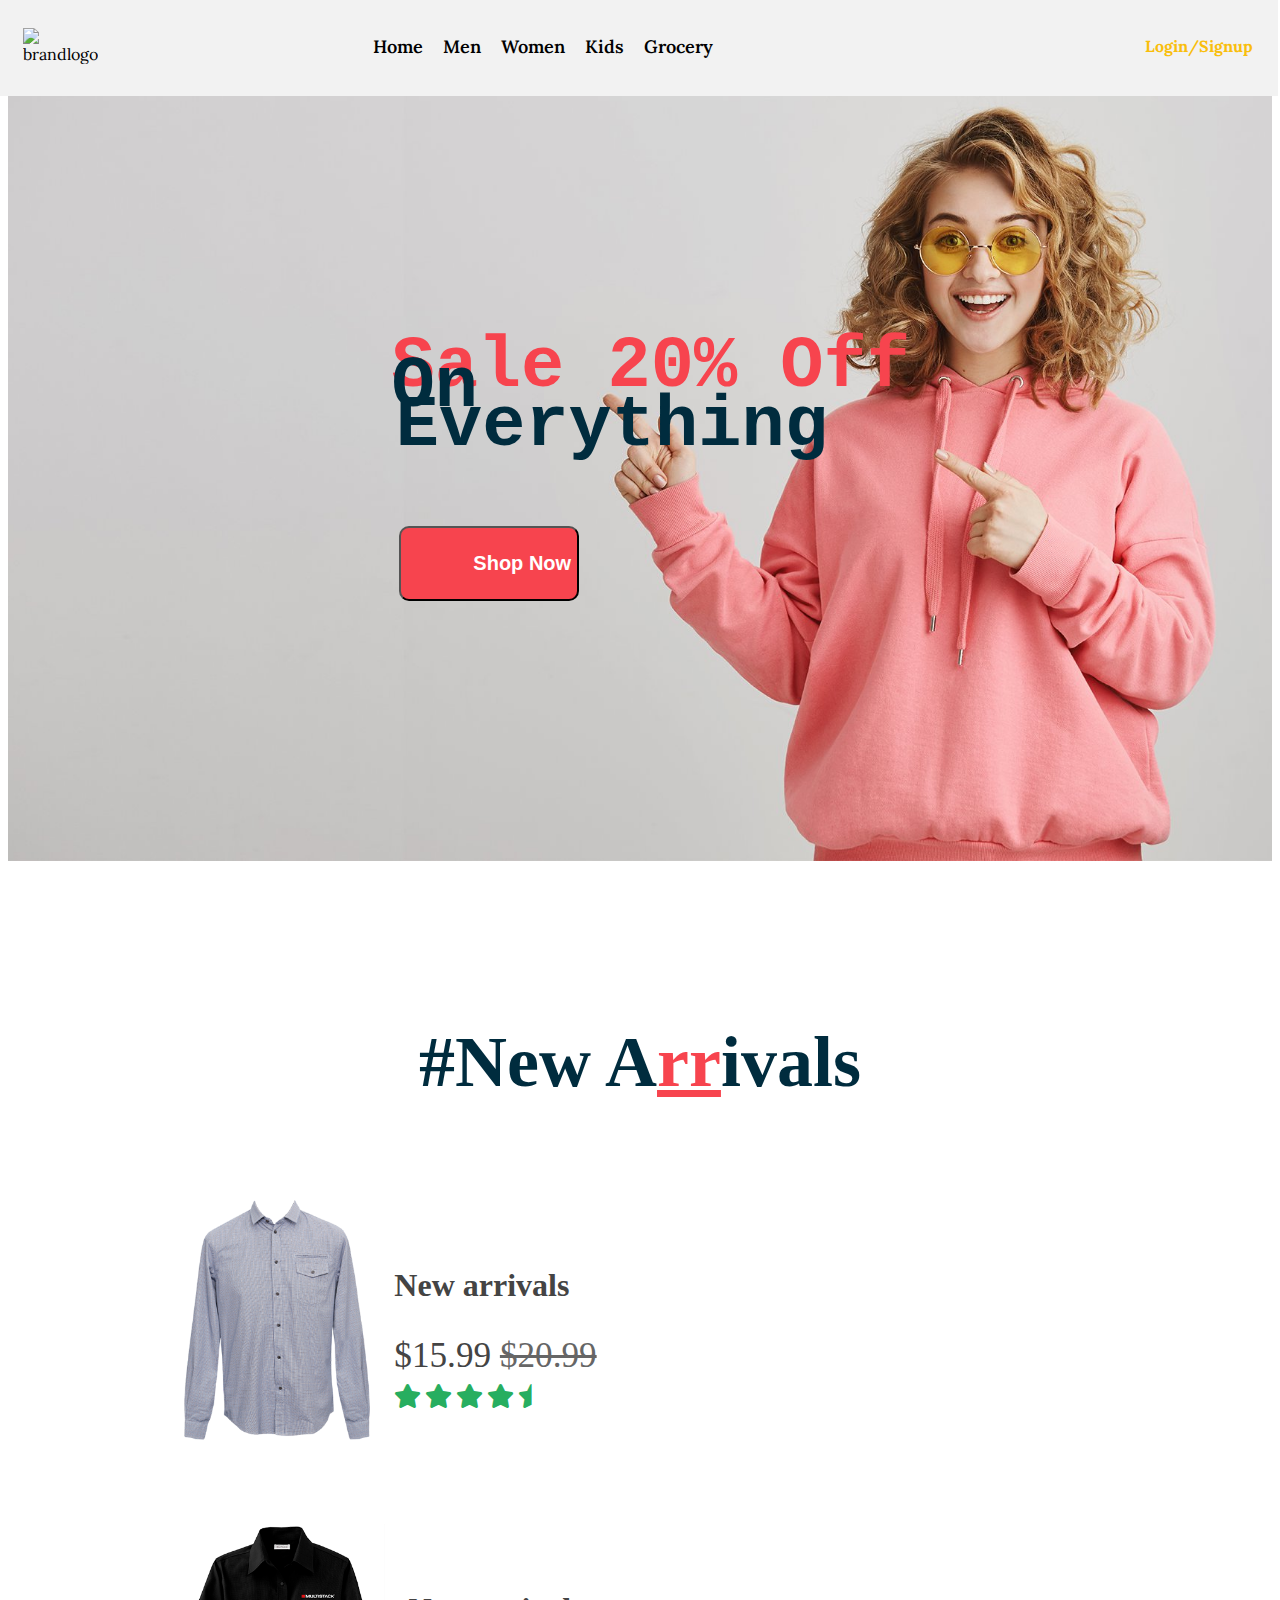
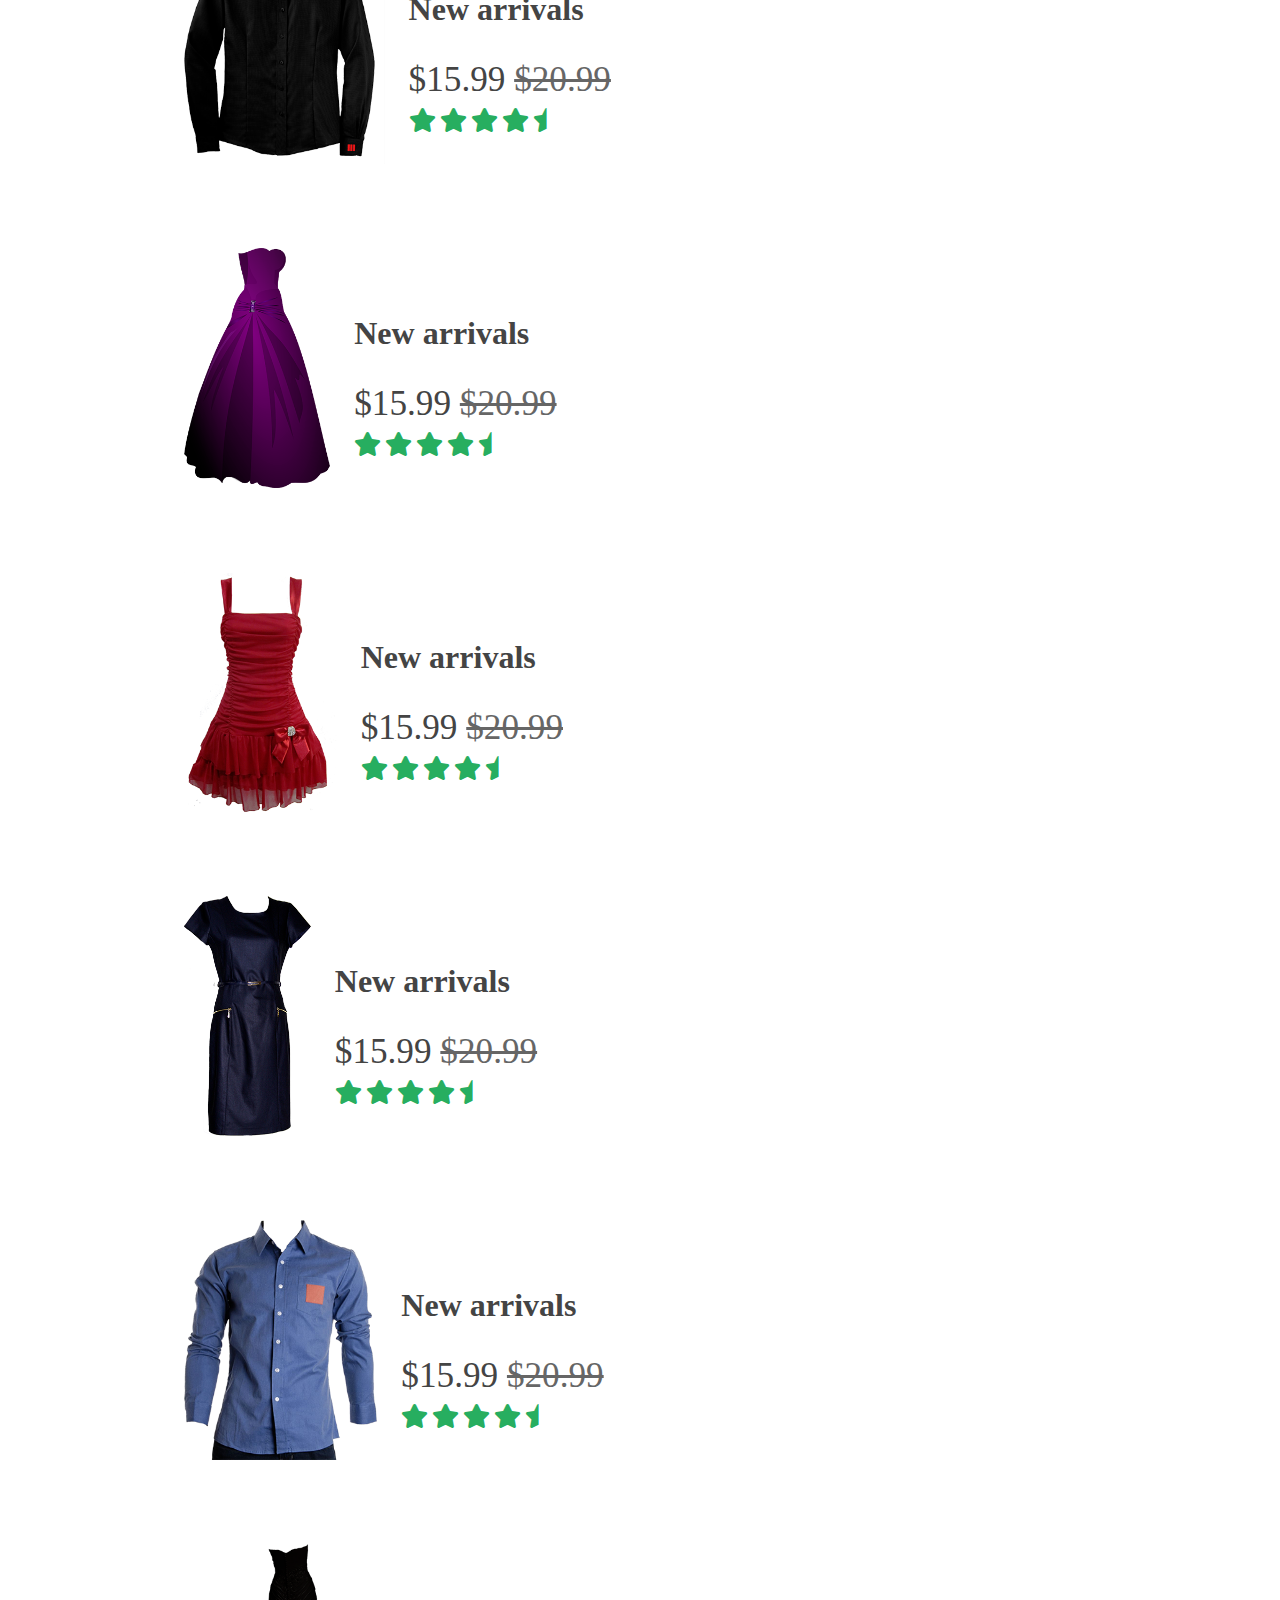
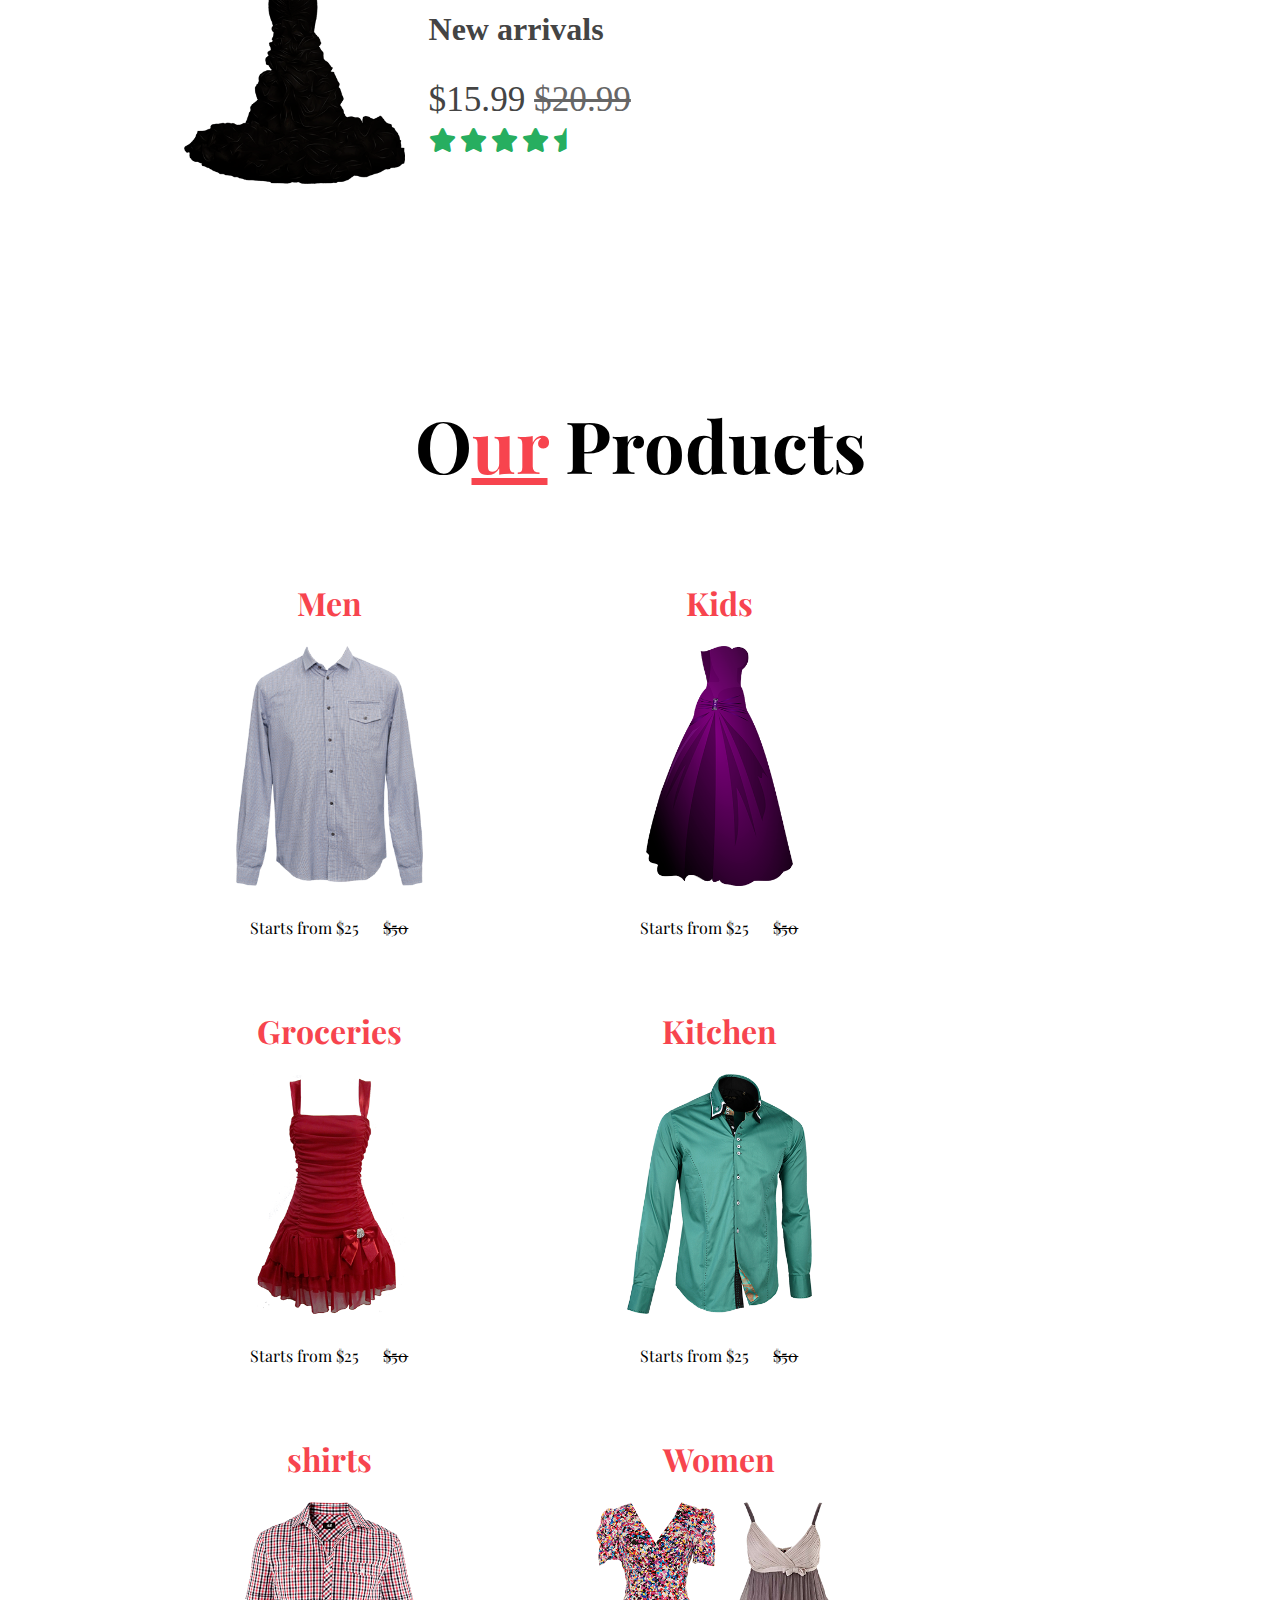
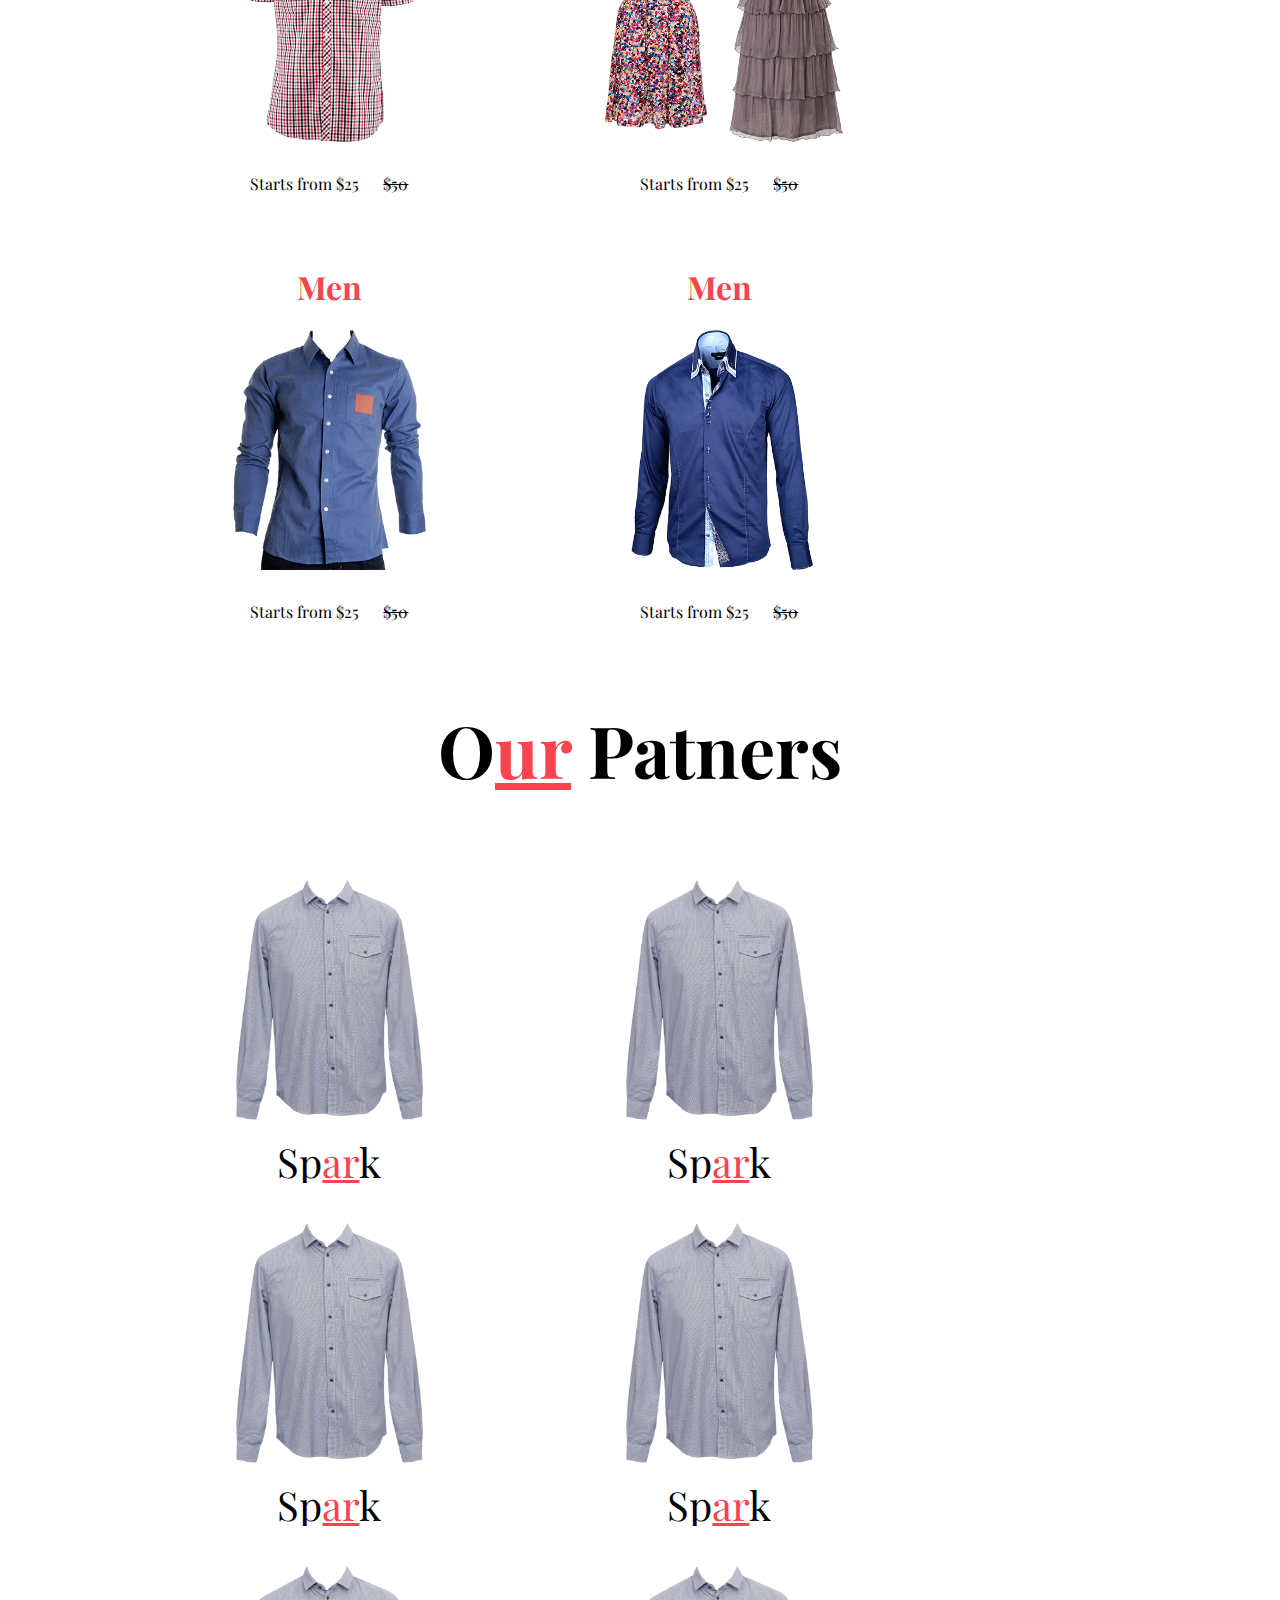
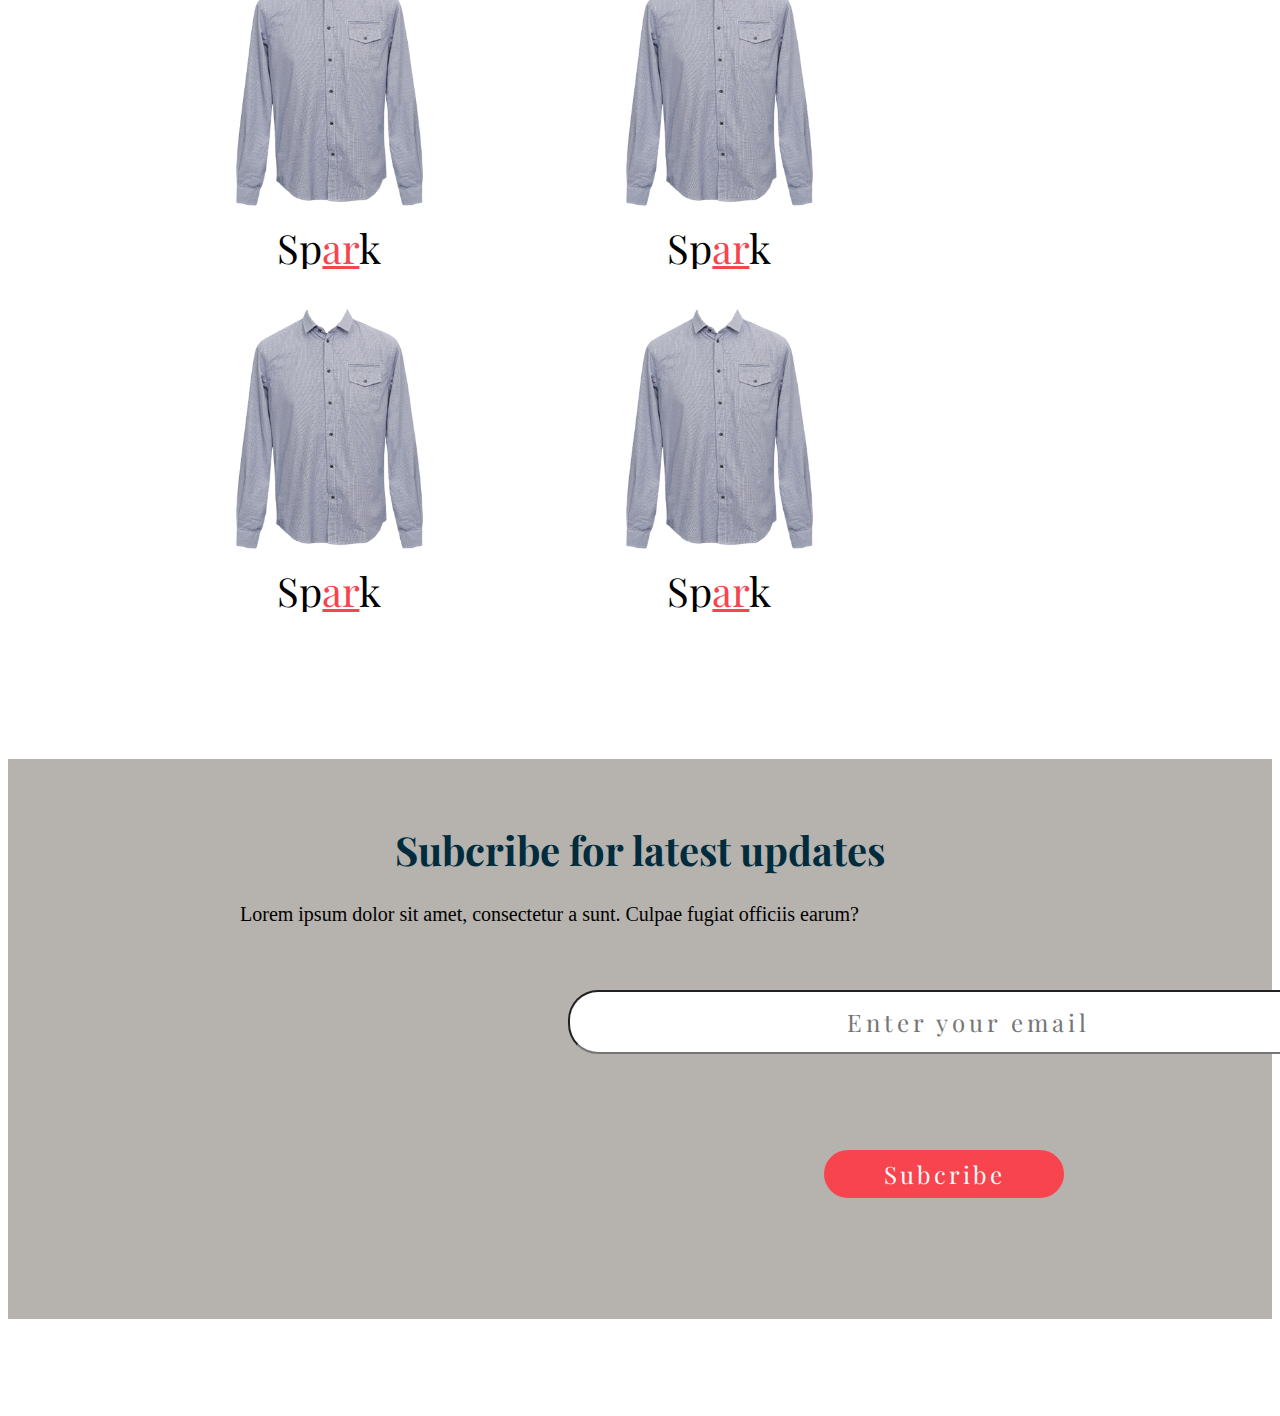
==== E-commerce/src/index.html @ cf4b883e "Add files via upload" ====
<!DOCTYPE html>
<html lang="en">
<head>
    <meta charset="UTF-8">
    <meta name="viewport" content="width=device-width, initial-scale=1.0">
    <title>E-Commerce Website</title>
    <link rel="stylesheet" href="./styles/main.css">
    <link rel="stylesheet" href="./pages/components/submenu.css">
    <link rel="stylesheet" href="https://cdnjs.cloudflare.com/ajax/libs/font-awesome/5.15.4/css/all.min.css">
    <link rel="stylesheet" href="https://cdn.jsdelivr.net/npm/swiper@11/swiper-bundle.min.css"/>


</head>
<body> 
    
    <div class="topbar">
        <div class="logo">
            <img src="" alt="brandlogo" >
        </div>
            <div id="mynavbar" class="navbar">
                <a id="Home" href="#">Home</a>
                    
                <!---menu drop down for men-->
                <div style="padding-left: 15px;" id="mynavbar" class="men"> Men
                    <div class="dp-content"> 
                        <a id=dropdown href="#">Top wear</a>
                        <a href="./pages/mTshirt.html" target="_parent">T-shirts</a>
                        <a href="./pages/mcasualshirt.html">Casual shirts </a>
                        <a href="./pages/mformalshirt.html">Formal shirts </a>
                        <a href="./pages/mSweater.html">Sweaters </a>
                        <a href="./pages/msweatshirt.html">Sweat shirts </a>
                        <a id=dropdown href="#">Bottom wear</a>
                        <a href="#">Jeans</a>
                        <a href="#">Casual Trousers </a>
                        <a href="#">Formal Trousers </a>
                        <a href="#">Shorts </a>
                        <a href="#">Track Pants</a>
                        <a id=dropdown href="#">Ethnic wear</a> 
                        <a href="#">Kurta-sets</a>
                        <a href="#">Sherwanis </a>
                        <a href="#">Jodhupur suit</a>
                        <a href="#">Dhoti kurta </a>
                        <a href="#">Pajama </a>
                    </div>
                </div>
                <div style="padding-left: 15px;" id="mynavbar" class="men"> Women
                    <div class="dp-content"> 
                        <a id=dropdown href="#">Top wear</a>
                        <a href="./pages/wTshirt.html">T-shirts</a>
                        <a href="./pages/wcasualshirt.html">Casual shirts </a>
                        <a href="./pages/wformalshirt.html">Formal shirts </a>
                        <a href="./pages/wcroptop.html">Crop Top</a>
                        <a href="./pages/wblouse.html">Blouse </a>
                        <a id=dropdown href="#">Bottom wear</a>
                        <a href="#">Jeans</a>
                        <a href="#">Casual Trousers </a>
                        <a href="#">Formal Trousers </a>
                        <a href="#">Shorts </a>
                        <a href="#">Track Pants</a>
                        <a id=dropdown href="#">Ethnic wear</a> 
                        <a href="#">Kurta-sets</a>
                        <a href="#">Sherwanis </a>
                        <a href="#">Jodhupur suit</a>
                        <a href="#">Dhoti kurta </a>
                        <a href="#">Pajama </a>
                    </div>
                </div>
                <div style="padding-left: 15px;" id="mynavbar" class="men"> Kids
                    <div class="dp-content"> 
                        <a href="./pages/kTshirts.html">T-shirts</a>
                        <a href="./pages/kcasualshirts.html">Casual shirts </a>
                        <a href="#">shirts </a>
                        <a href="#">Sweaters</a>
                        <a href="#">sweatshirt</a>
                        <a href="#">Jeans</a>
                        <a href="#">Casual Trousers </a>
                        <a href="#">Formal Trousers </a>
                        <a href="#">Shorts </a>
                        <a href="#">Track Pants</a>
                        <a href="#">Kurta-sets</a>
                        <a href="#">Sherwanis </a>
                        <a href="#">Jodhupur suit</a>
                        <a href="#">Dhoti kurta </a>
                        <a href="#">Pajama </a>
                    </div>
                </div>
                <div style="padding-left: 15px;" id="mynavbar" class="men"> Grocery
                    <div class="dp-content"> 
                        <a href="#">Beveages</a>
                        <a href="#">Utensils </a>
                        <a href="#">cook ware</a>
                        <a href="#">Dinner ware</a>
                        <a href="#">Fragrancies</a>
                        <a href="#">Eletronics</a>
                        <a href="#">snacks</a>
                        <a href="#">Grains</a>
                        <a href="#">Lamps & Lightings </a>
                        <a href="#">Flooring</a>
                        <a href="#">Bath</a>
                        <a href="#">Decorates </a>
                    </div>
                </div>
            </div>
        <div class="login">
            <a href="#" style="color:rgb(249, 190, 12);">Login/Signup</a>

        </div>
    </div>

    <!---For extra space from the header -->
    <div class="welcome">
        <p> </p>
    </div>


<!------Body section starts from here ------->

    <section class="explore">
        <div class="bg-image">
            <img src="./images/slider-bg.jpg" alt="">
        </div>
        <pre class="detail-swiper-slide box" style="margin-left: -10%;">
            <h1 style=" color: #f7444e;margin-left: -15%;">
                <span style="font-size: 4.5rem;margin-bottom: -20%;">
                Sale 20% Off
                </span>
            </h1>
            <h2 style="font-size: 4.5rem;margin-top:-25%; margin-left:-15%; color: #002c3e;">
                On 
                <pre style="margin-left: 50%;margin-top: -9%;margin-bottom: -10%;">Everything</pre>
            </h2>
             
            <button class="exploremore" href="">
            Shop Now
            </button>
            </pre>
    </section>



<!------New Arrival section starts from here ------->

    <section class="arrivals" id="arrivals">

        <h1 class="heading" style="text-align: center;"><span>#New A<u style="text-decoration: underline;color:#f7444e ;">rr</u>ivals</span></h1>
    
        <div class="swiper arrivals-slider">
            <div class="swipper-wrapper">
                <a href="#" class="swiper-slide box">
                    <div class="image">
                        <img src="./images/p1.png" alt="p1.png">
                    </div>
                    <div class="content">
                        <h3>New arrivals</h3>
                        <div class="price">$15.99 <span>$20.99</span></div>
                        <div class="stars">
                            <i class="fas fa-star"></i>
                            <i class="fas fa-star"></i>
                            <i class="fas fa-star"></i>
                            <i class="fas fa-star"></i>
                            <i class="fas fa-star-half"></i>

                        </div>
                    </div>
                </a>
                <a href="#" class="swiper-slide box">
                    <div class="image">
                        <img src="./images/p2.png" alt="p1.png">
                    </div>
                    <div class="content">
                        <h3>New arrivals</h3>
                        <div class="price">$15.99 <span>$20.99</span></div>
                        <div class="stars">
                            <i class="fas fa-star"></i>
                            <i class="fas fa-star"></i>
                            <i class="fas fa-star"></i>
                            <i class="fas fa-star"></i>
                            <i class="fas fa-star-half"></i>

                        </div>
                    </div>
                </a>
                <a href="#" class="swiper-slide box">
                    <div class="image">
                        <img src="./images/p3.png" alt="p1.png">
                    </div>
                    <div class="content">
                        <h3>New arrivals</h3>
                        <div class="price">$15.99 <span>$20.99</span></div>
                        <div class="stars">
                            <i class="fas fa-star"></i>
                            <i class="fas fa-star"></i>
                            <i class="fas fa-star"></i>
                            <i class="fas fa-star"></i>
                            <i class="fas fa-star-half"></i>

                        </div>
                    </div>
                </a>
                <a href="#" class="swiper-slide box">
                    <div class="image">
                        <img src="./images/p4.png" alt="p1.png">
                    </div>
                    <div class="content">
                        <h3>New arrivals</h3>
                        <div class="price">$15.99 <span>$20.99</span></div>
                        <div class="stars">
                            <i class="fas fa-star"></i>
                            <i class="fas fa-star"></i>
                            <i class="fas fa-star"></i>
                            <i class="fas fa-star"></i>
                            <i class="fas fa-star-half"></i>

                        </div>
                    </div>
                </a>
                <a href="#" class="swiper-slide box">
                    <div class="image">
                        <img src="./images/p5.png" alt="p1.png">
                    </div>
                    <div class="content">
                        <h3>New arrivals</h3>
                        <div class="price">$15.99 <span>$20.99</span></div>
                        <div class="stars">
                            <i class="fas fa-star"></i>
                            <i class="fas fa-star"></i>
                            <i class="fas fa-star"></i>
                            <i class="fas fa-star"></i>
                            <i class="fas fa-star-half"></i>

                        </div>
                    </div>
                </a>
                <a href="#" class="swiper-slide box">
                    <div class="image">
                        <img src="./images/p8.png" alt="p1.png">
                    </div>
                    <div class="content">
                        <h3>New arrivals</h3>
                        <div class="price">$15.99 <span>$20.99</span></div>
                        <div class="stars">
                            <i class="fas fa-star"></i>
                            <i class="fas fa-star"></i>
                            <i class="fas fa-star"></i>
                            <i class="fas fa-star"></i>
                            <i class="fas fa-star-half"></i>

                        </div>
                    </div>
                </a>
                <a href="#" class="swiper-slide box">
                    <div class="image">
                        <img src="./images/p7.png" alt="p1.png">
                    </div>
                    <div class="content">
                        <h3>New arrivals</h3>
                        <div class="price">$15.99 <span>$20.99</span></div>
                        <div class="stars">
                            <i class="fas fa-star"></i>
                            <i class="fas fa-star"></i>
                            <i class="fas fa-star"></i>
                            <i class="fas fa-star"></i>
                            <i class="fas fa-star-half"></i>

                        </div>
                    </div>
                </a>

                <div class="swiper-pagination"></div>

            </div>
        </div>
    </section>


<!------Our Products section starts from here ------->

<section class="our-products">

    <h1>O<u style="text-decoration: underline;color:#f7444e ;">ur</u> Products</h1>

    <div class="card-container">

        <div class="card-title">
            
            <h2>Men</h2>

            <div class="image">
                <a href="#">
                    <img src="./images/p1.png" alt="">
                </a>
            </div>

            <div class="content">
                <div class="price">
                    Starts from $25 <span style="text-decoration:line-through;">$50</span>
                </div>
            </div>
            

        </div>
      
        <div class="card-title">
            
            <h2>Kids</h2>

            <div class="image">
                <a href="#">
                    <img src="./images/p3.png" alt="">
                </a>
            </div>

            <div class="content">
                <div class="price">
                    Starts from $25 <span style="text-decoration:line-through;">$50</span>
                </div>
            </div>
            

        </div>
        <div class="card-title">
            
            <h2>Groceries</h2>

            <div class="image">
                <a href="#">
                    <img src="./images/p4.png" alt="">
                </a>
            </div>

            <div class="content">
                <div class="price">
                    Starts from $25 <span style="text-decoration:line-through;">$50</span>
                </div>
            </div>
            

        </div>
        <div class="card-title">
            
            <h2>Kitchen</h2>

            <div class="image">
                <a href="#">
                    <img src="./images/p10.png" alt="">
                </a>
            </div>

            <div class="content">
                <div class="price">
                    Starts from $25 <span style="text-decoration:line-through;">$50</span>
                </div>
            </div>
            

        </div>
        <div class="card-title">
            
            <h2>shirts</h2>

            <div class="image">
                <a href="#">
                    <img src="./images/p11.png" alt="">
                </a>
            </div>

            <div class="content">
                <div class="price">
                    Starts from $25 <span style="text-decoration:line-through;">$50</span>
                </div>
            </div>
            

        </div>
        <div class="card-title">
            
            <h2>Women</h2>

            <div class="image">
                <a href="#">
                    <img src="./images/p6.png" alt="">
                </a>
            </div>

            <div class="content">
                <div class="price">
                    Starts from $25 <span style="text-decoration:line-through;">$50</span>
                </div>
            </div>
            

        </div>
    
        <div class="card-title">
            
            <h2>Men</h2>

            <div class="image">
                <a href="#">
                    <img src="./images/p8.png" alt="">
                </a>
            </div>

            <div class="content">
                <div class="price">
                    Starts from $25 <span style="text-decoration:line-through;">$50</span>
                </div>
            </div>
            

        </div>
        <div class="card-title">
            
            <h2>Men</h2>

            <div class="image">
                <a href="#">
                    <img src="./images/p9.png" alt="">
                </a>
            </div>

            <div class="content">
                <div class="price">
                    Starts from $25 <span style="text-decoration:line-through;">$50</span>
                </div>
            </div>
            

        </div>


    </div>
</section>

<!-------------------------------------------------------Our patners---------------------------------------------------------->



<scetion class="our-products">
    <h1>O<span style="text-decoration: underline;color:#f7444e ;">ur</span> Patners</h1>
    <div class="card-container" style="margin-top: 5%; margin-bottom: 10%;">

        <div class="card-title">
            
            <div class="image">
                <a href="#">
                    <img src="./images/p1.png" alt="">
                </a>
            </div>

            <div class="content">
                <div class="price" style="font-size: 2.5rem;">
                    Sp<u style="text-decoration:underline;color: #f7444e;">ar</u>k
                </div>
            </div>
            

        </div>

        <div class="card-title">
            
            <div class="image">
                <a href="#">
                    <img src="./images/p1.png" alt="">
                </a>
            </div>

            <div class="content">
                <div class="price" style="font-size: 2.5rem;">
                    Sp<u style="text-decoration:underline;color: #f7444e;">ar</u>k
                </div>
            </div>
            

        </div>
        <div class="card-title">
            
            <div class="image">
                <a href="#">
                    <img src="./images/p1.png" alt="">
                </a>
            </div>

            <div class="content">
                <div class="price" style="font-size: 2.5rem;">
                    Sp<u style="text-decoration:underline;color: #f7444e;">ar</u>k
                </div>
            </div>
            

        </div>
        <div class="card-title">
            
            <div class="image">
                <a href="#">
                    <img src="./images/p1.png" alt="">
                </a>
            </div>

            <div class="content">
                <div class="price" style="font-size: 2.5rem;">
                    Sp<u style="text-decoration:underline;color: #f7444e;">ar</u>k
                </div>
            </div>
            

        </div>
        <div class="card-title">
            
            <div class="image">
                <a href="#">
                    <img src="./images/p1.png" alt="">
                </a>
            </div>

            <div class="content">
                <div class="price" style="font-size: 2.5rem;">
                    Sp<u style="text-decoration:underline;color: #f7444e;">ar</u>k
                </div>
            </div>
            

        </div>
        <div class="card-title">
            
            <div class="image">
                <a href="#">
                    <img src="./images/p1.png" alt="">
                </a>
            </div>

            <div class="content">
                <div class="price" style="font-size: 2.5rem;">
                    Sp<u style="text-decoration:underline;color: #f7444e;">ar</u>k
                </div>
            </div>
            

        </div>
        <div class="card-title">
            
            <div class="image">
                <a href="#">
                    <img src="./images/p1.png" alt="">
                </a>
            </div>

            <div class="content">
                <div class="price" style="font-size: 2.5rem;">
                    Sp<u style="text-decoration:underline;color: #f7444e;">ar</u>k
                </div>
            </div>
            

        </div>
        <div class="card-title">
            
            <div class="image">
                <a href="#">
                    <img src="./images/p1.png" alt="">
                </a>
            </div>

            <div class="content">
                <div class="price" style="font-size: 2.5rem;">
                    Sp<u style="text-decoration:underline;color: #f7444e;">ar</u>k
                </div>
            </div>
            

        </div>
        
    </div>
    
</scetion>

<!--------------Newsletter Section starts from here--------->


<section class="Newsletter">

    <div class="newsleteer-container">

       <form action="">
        <h1>Subcribe for latest updates</h1>
        <p>Lorem ipsum dolor sit amet, consectetur a sunt. Culpae fugiat officiis earum?</p>
        <input type="email" placeholder="Enter your email" class="box">
       </form>
       <form action="#">
        <input type="submit" value="Subcribe" class="btn">
       </form>

    </div>

</section>





<script src="https://cdn.jsdelivr.net/npm/swiper@11/swiper-bundle.min.js"></script>
<script src="file:///home/bonagiri/web%20dev/E-commerce/src/main.js"></script>

</body>
</html>
---- E-commerce/src/styles/main.css ----
@import url('https://fonts.googleapis.com/css2?family=Lora:wght@400;700&display=swap');
@import url('https://fonts.googleapis.com/css2?family=Playfair+Display:ital,wght@0,600;1,600&display=swap');

*{
    box-sizing: border-box;
    text-decoration: none;
}

:root{
    --green:#27ae60;
--dark-color: #219150;
--black: #444;
--light-color: #666;
--border:.1rem solid rgba(0,0,0,.1);
--border-hover:.1rem solid #444;
--box-shadow:-1rem 1rem rgba(0,0,0, -1)
}

/* Navigation bar */

.topbar {
    display: flex;
    background:#f2f2f2;
    width: 100%;
    position: fixed;
    font-family: lora;
    margin-top: -20px;
    padding: 0%;
    height: 100px;
    margin-left: -10px;
    margin-right: -15px;
    z-index: 2;
}
.logo {
margin: auto;
padding-left: 25px;
}

.navbar {
    font-size: large;
    font-family: 'Lora', serif;
    width: 100%;
    margin: auto;
    padding-left: 250px;
   
}

.navbar a {
    margin:auto;
    color: black;
    font-size: large;
    display: inline-block;
    margin-left: 25px;

}
.dp-content a:hover {
    box-shadow: 10px 5px 5px black;
    width: auto;
} 


.login{
    font-family: 'Lora', serif;
        float: right;
    padding-right: 25px;
    margin: auto;
    font-weight: 900;
    text-decoration: none;
}

#mynavbar {
    color: black;
    font-weight: 600;
}

.welcome {
 height: 100px;
}

/* after landing page starting explore content*/ 

.explore {
    margin-top: -3%;
    flex: 1;
  display: flex;
  position: relative;
  padding: 90px 0 75px 0;
  font-family: 'Playfair Display', serif;
}

.bg-image{
position: absolute;
  top: 0;
  left: 0;
  width: 100%;
  height: 100%;
  z-index: -1;
}

.bg-image img{
    width: 100%;
    height: 100%;
    object-fit: cover;
}


.exploremore{
    margin-left:35%;
    margin-top: -45%;
    text-align: center;
    border-radius: 10px;
    color:white;
    background-color:#f7444e;
    font-weight: bolder;
    font-size: 20px;
    cursor: pointer;
    margin-bottom: 13%;
}


/* New arrival section    */

.arrivals {
    margin: 10rem;
} 

.arrivals h1{
    align-items: center;
    font-size: 4.5rem;
    color:  #002c3e;;
}


.arrivals .arrivals-slider .box {
    display: flex;
    align-items: center;
    gap: 1.5rem;
    padding: 2rem 1rem;
    border: bisque;
    margin: 1rem 0;

}

.arrivals .arrivals-slider .box:hover {
    border:var(--border-hover);
}

.arrivals .arrivals-slider .box .image img {
    height: 15rem;
}

.arrivals .arrivals-slider .box .content h3{
    font-size: 2rem;
    color: var(--black);
} 

.arrivals .arrivals-slider .box .content .price {
    font-size: 2.2rem;
    color:var(--black);
    padding-bottom: 0.5rem;
}

.arrivals .arrivals-slider .box .content .price span {
    font-size: 2.2rem;
    color:var(--light-color);
    text-decoration:line-through;
}

.arrivals .arrivals-slider .box .content .stars i {
    font-size: 1.5rem;
    color: var(--green);
}


/* Our products section */

.our-products h1{
    
    text-align: center;
    font-size: 4.5rem;
    font-family: 'Playfair Display', serif;

}

.our-products .card-container {
    display: flex;
    flex-wrap: wrap;
    margin-left: 10%;
}

.our-products .card-title {

    width: 350px;
    overflow: hidden;
    box-shadow: 0xp 2px 4px rgba(0,0,0,0.2);
    margin: 20px;
    line-height: 2rem;
}

.our-products .card-title h2{

    text-align: center;
    color:#f7444e;
    font-size: 2rem;
    font-family: 'Playfair Display', serif;
    text-decoration: none;
}

.our-products .card-title .image img {
    height: 15rem;
}

.image img {

    width: 100%;
    object-fit: contain;
}

.our-products .card-title .content .price{

    font-family: 'Playfair Display', serif;
    font-size: 1rem;
    text-align: center;
    margin-top: 15px;
    margin-bottom: 5px;

}

.our-products .card-title .content a {
    font-size: 1rem;
    background-color: red;

}

.our-products .card-title .content a:hover {
 color: #f7444e;
 background-color: #fafafa;
 box-shadow: 10px 5px 5px black;
 transform: scaleY(1.2);
}

.our-products .card-title .image:hover {
    
 filter:drop-shadow( 5px 3px 1px black);
}

.our-products .card-title .content span {

    padding-left: 20px;
}


/* CSS for Our-Products is same CSS of Our-Products */

.Newsletter {
    height: 35rem;
    background-color: rgb(182, 178, 173);
    margin-bottom: 5rem;

}

.Newsletter .newsleteer-container {

    width: 100%;
    height: 100%;
    display: block;
}

.Newsletter .newsleteer-container form h1{

    color: #002c3e;
    font-size: 2.5rem;
    text-align: center;
    font-family: 'Playfair Display', serif;
    padding-top: 4rem;

}

.Newsletter .newsleteer-container form .box {

    width: 50rem;
    height: 4rem;
    border-radius: 30px;
    text-align: center;
    margin-left:35rem;
    font-size: 1.5rem;
    margin-top: 2rem;
    font-family: 'Playfair Display', serif;
    letter-spacing: 4px;

}


.Newsletter .newsleteer-container form p{

    font-size: 20px;
    width: 50rem;
    margin:auto;
    padding-bottom: 2rem;
}

.Newsletter .newsleteer-container form .btn {

    width: 15rem;
    height: 3rem;
    border-radius: 30px;
    text-align: center;
    margin-left:51rem;
    font-size: 1.5rem;
    margin-top: 6rem;
    margin-bottom: 10px;
    background-color: #f7444e;
    font-family: 'Playfair Display', serif;
    letter-spacing: 3px;
    color: #fafafa;
    border: #f7444e;
}

.Newsletter .newsleteer-container form .btn:hover{

        cursor: pointer;
        border-color: #f7444e;
        background-color: #fafafa;
        color: #f7444e;
    
}
---- E-commerce/src/pages/components/submenu.css ----
*{
    box-sizing: border-box;
}

.men {
    position: relative;
    display: inline-block;
}

.dp-content {
    display: none;
    position: absolute;
    background-color: #f1f1f1;
    min-width:500px;
    box-shadow: 0px 8px 16px 0px rgba(0,0,0,0.2);
    z-index: 1;
    height: 500px;
    overflow: scroll;

}
.dp-content a {
    position: relative;
    padding: 12px 16px;
    font-weight: 500;
    text-decoration: none;
    display: flex;
    padding-left: 25px;
}

#dropdown {
    font-size: 20px;
    color: rgba(255, 17, 0, 0.926);

}

.men:hover .dp-content {display:block;
    padding: 10px;

}

.navbar .men a{
    padding-left: 25px;
}
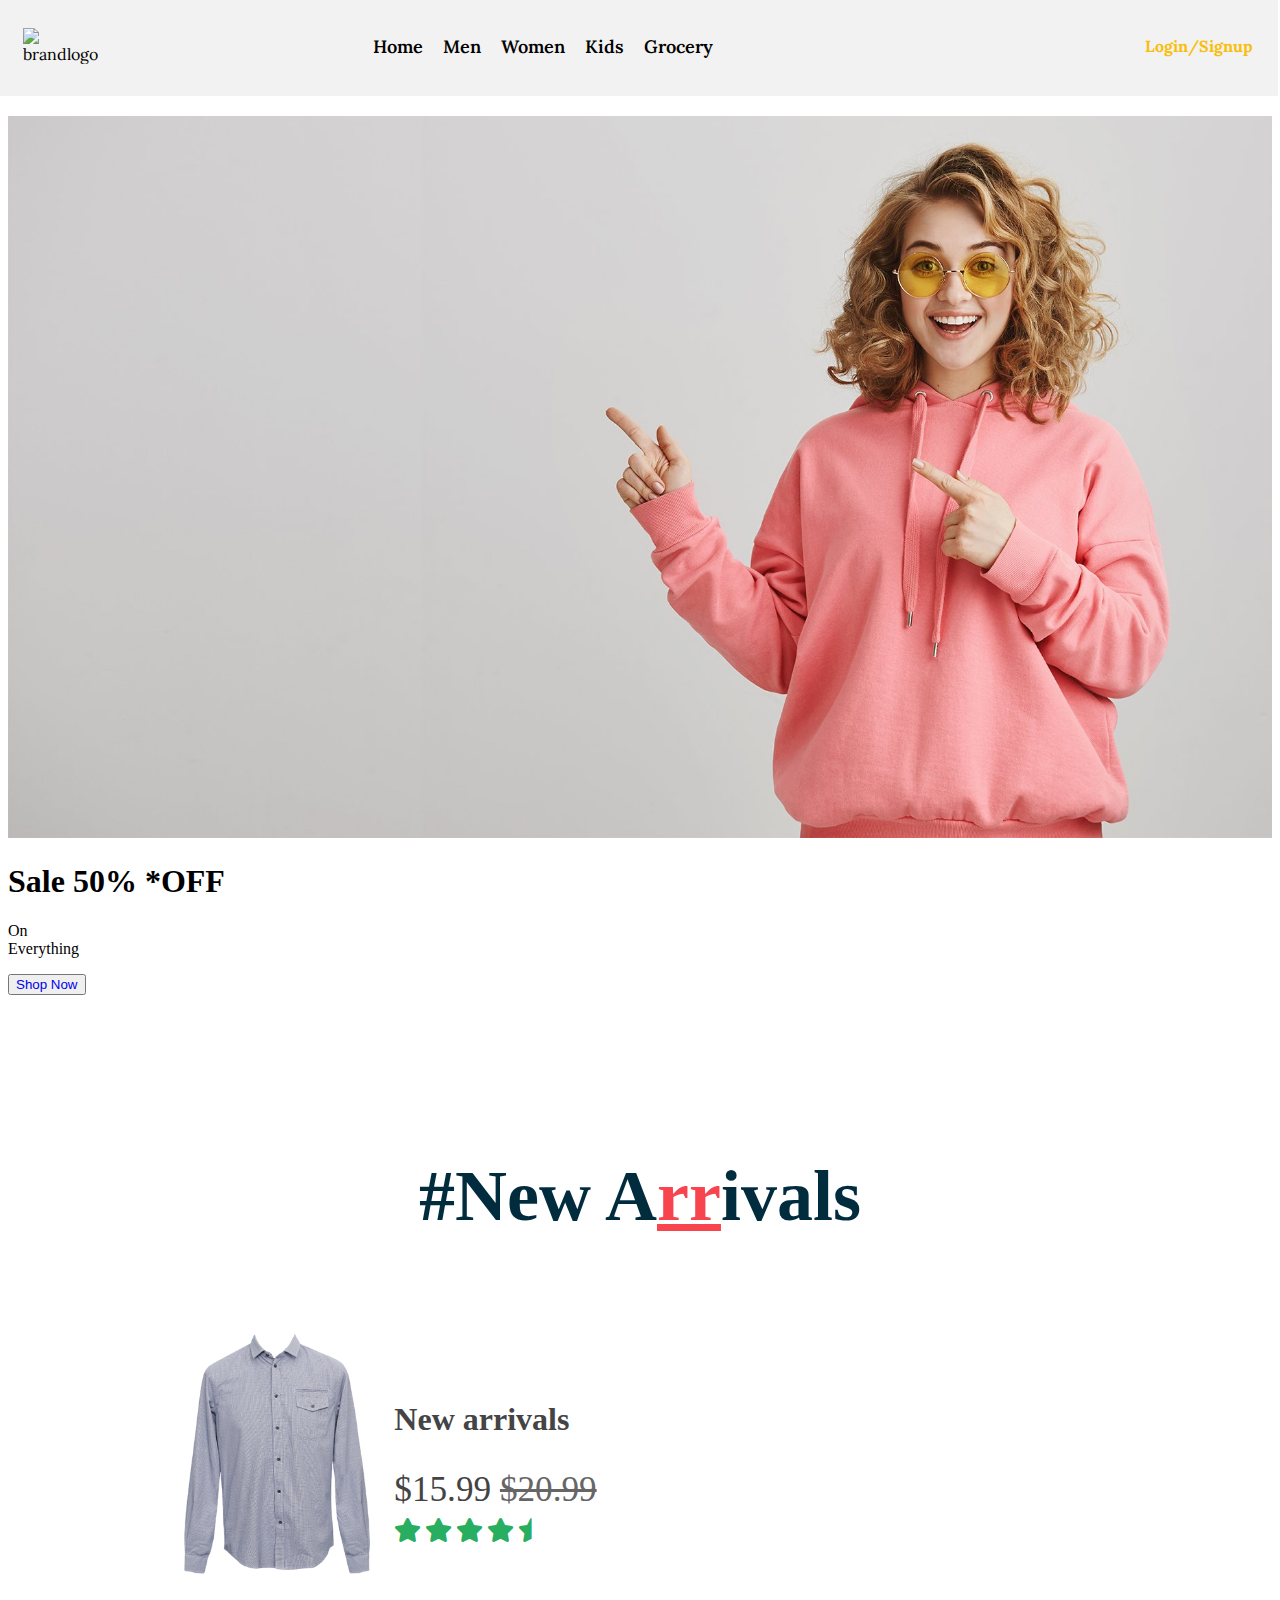
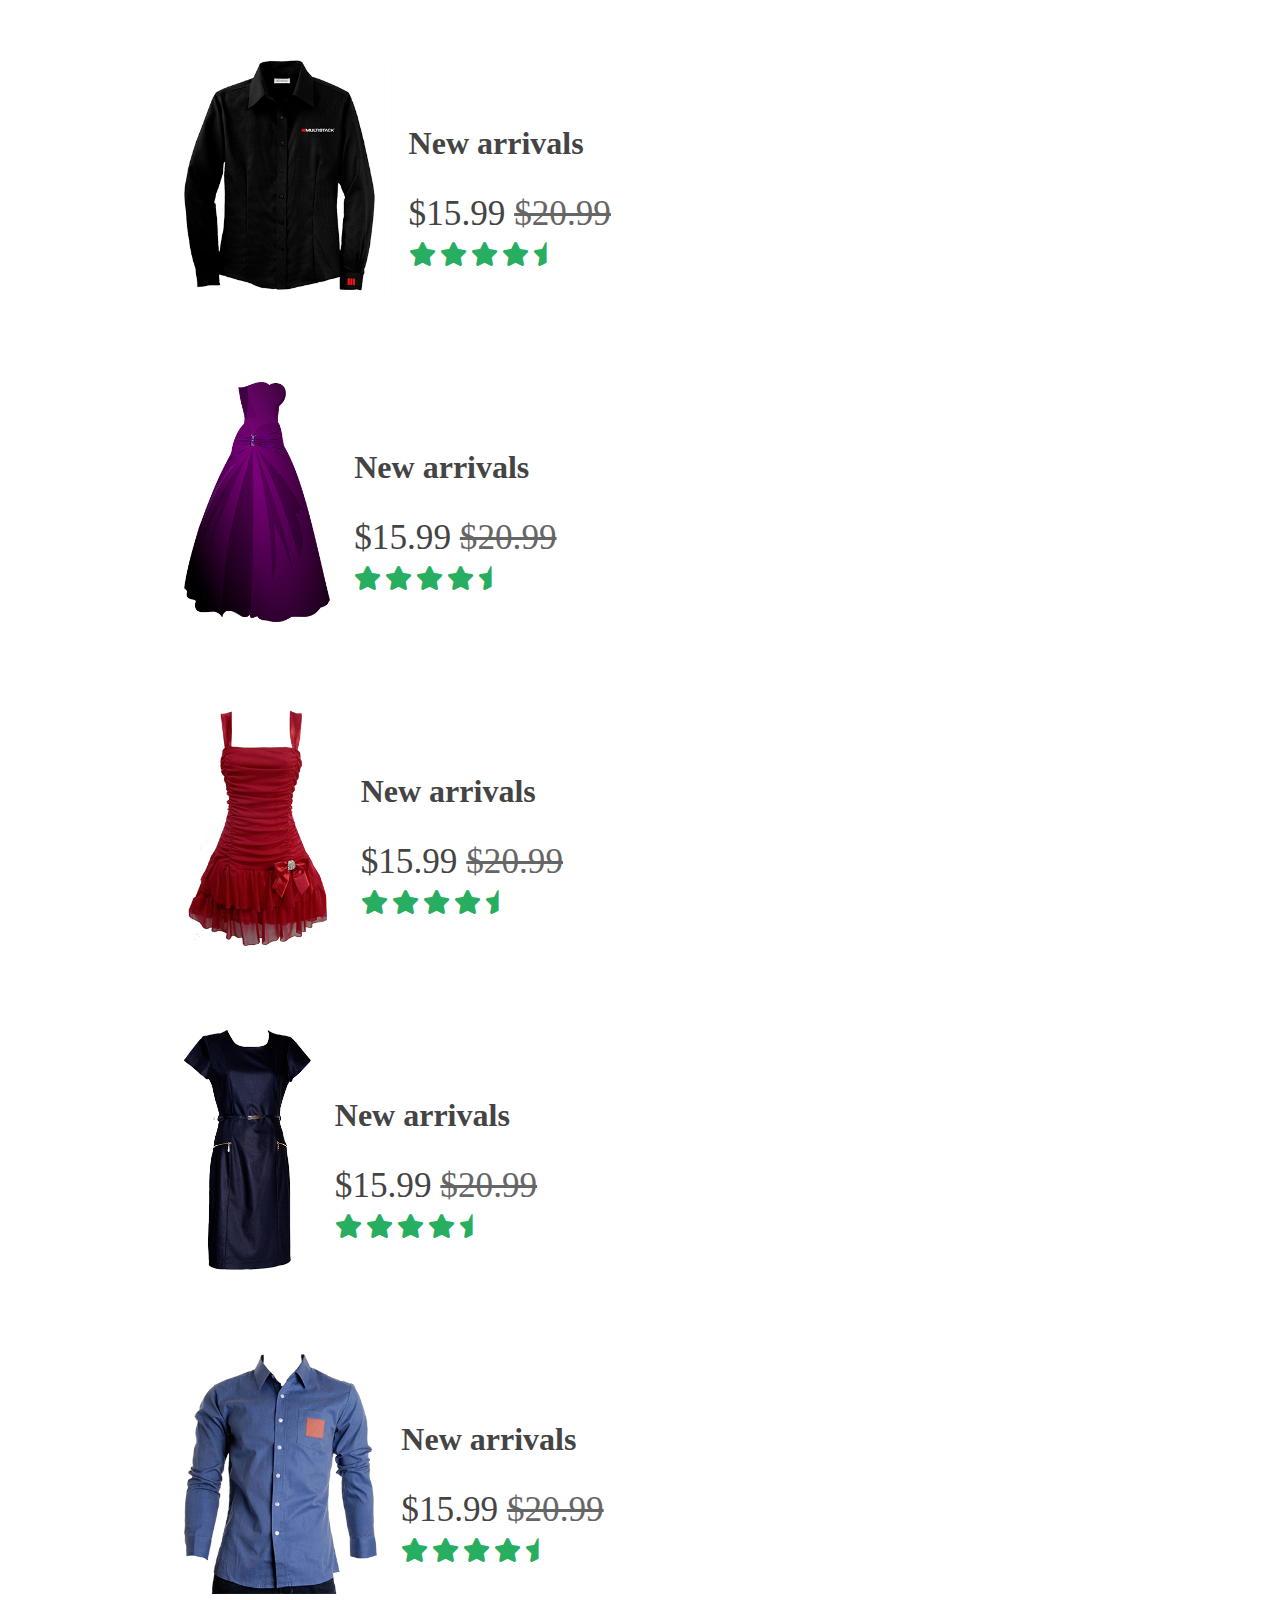
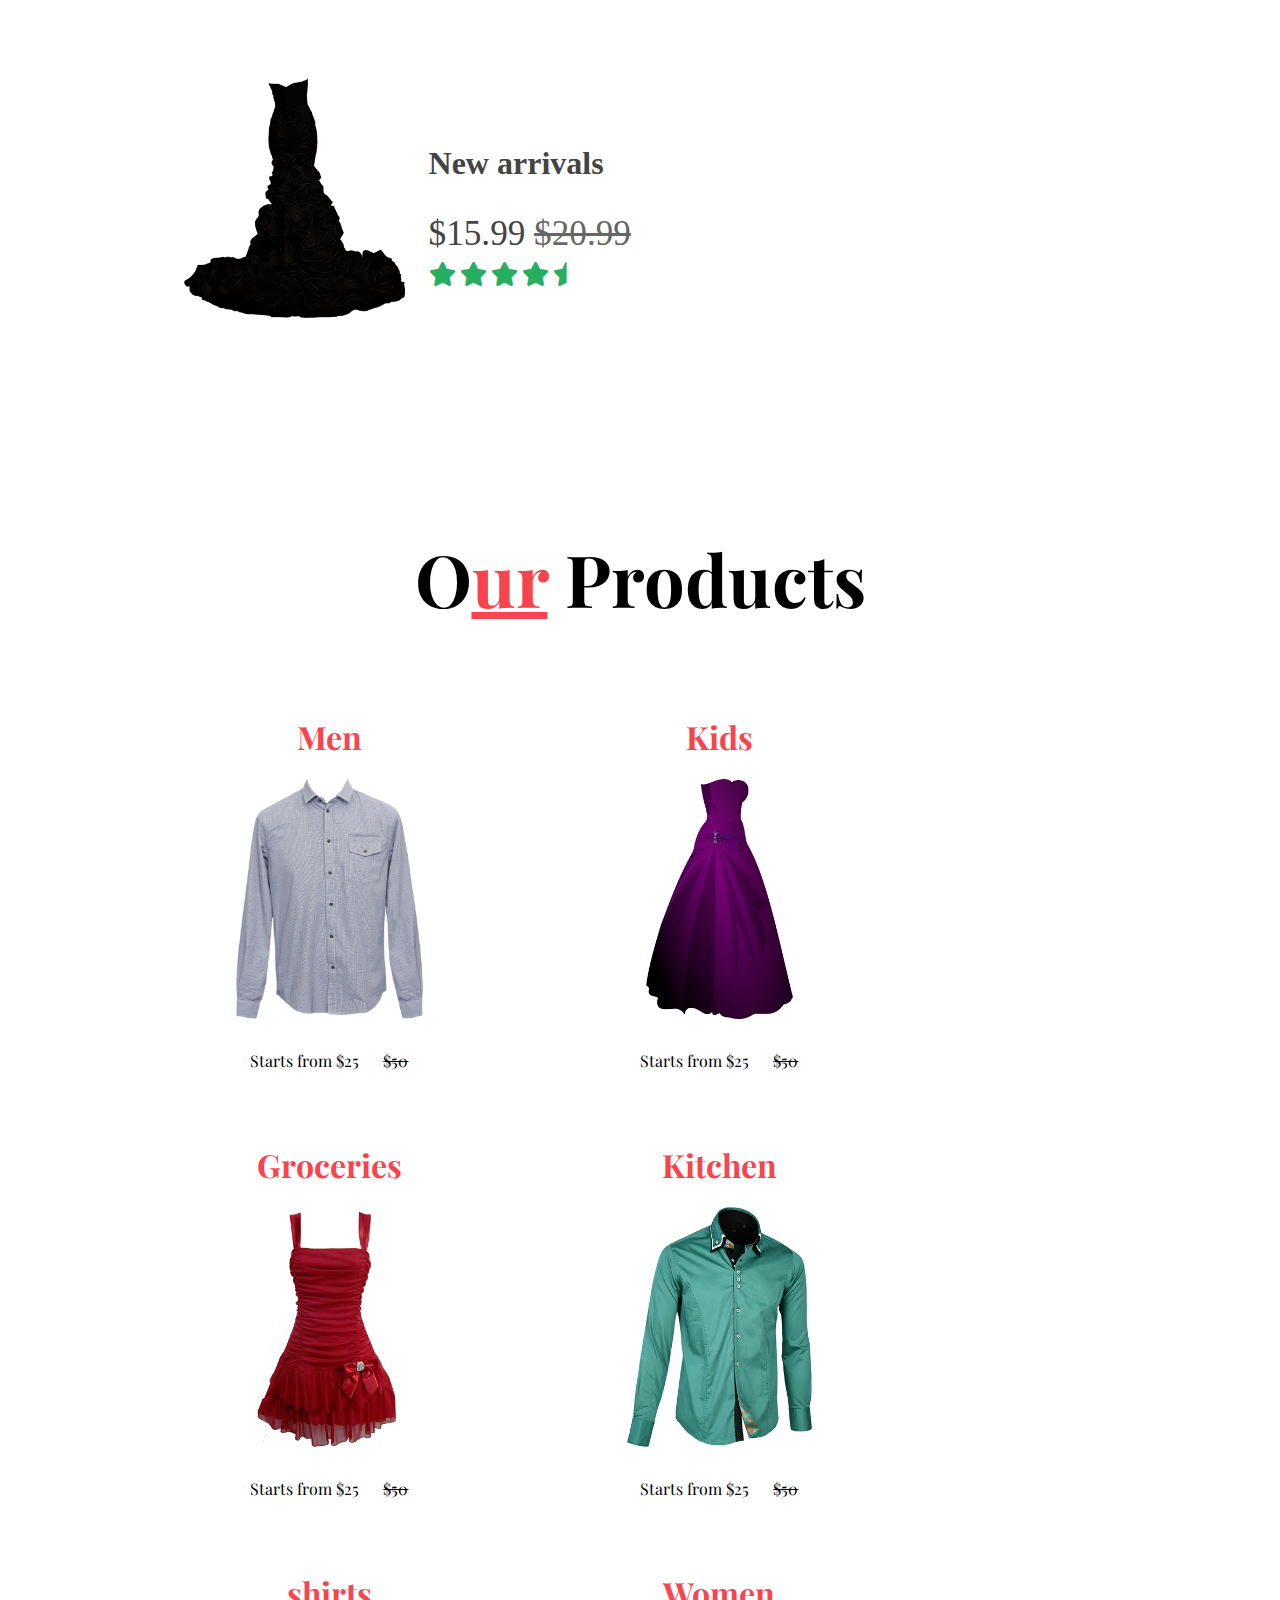
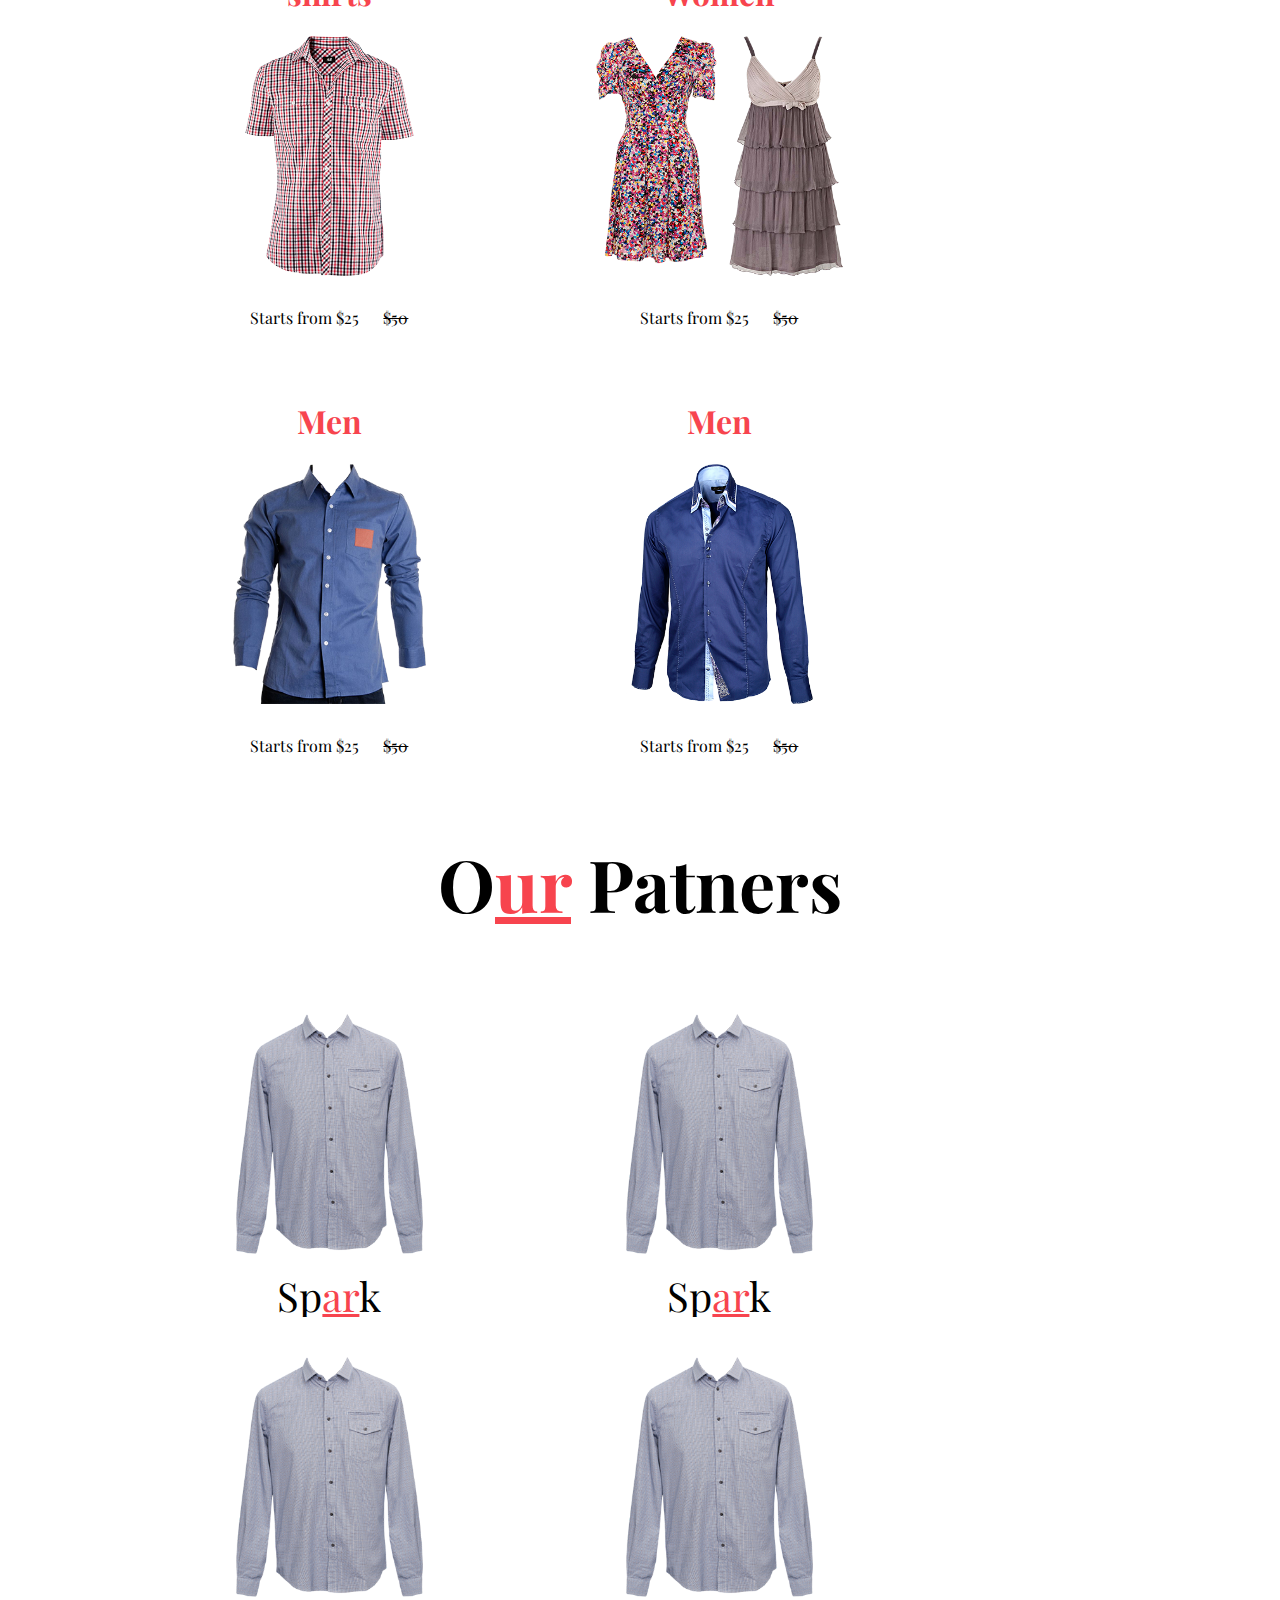
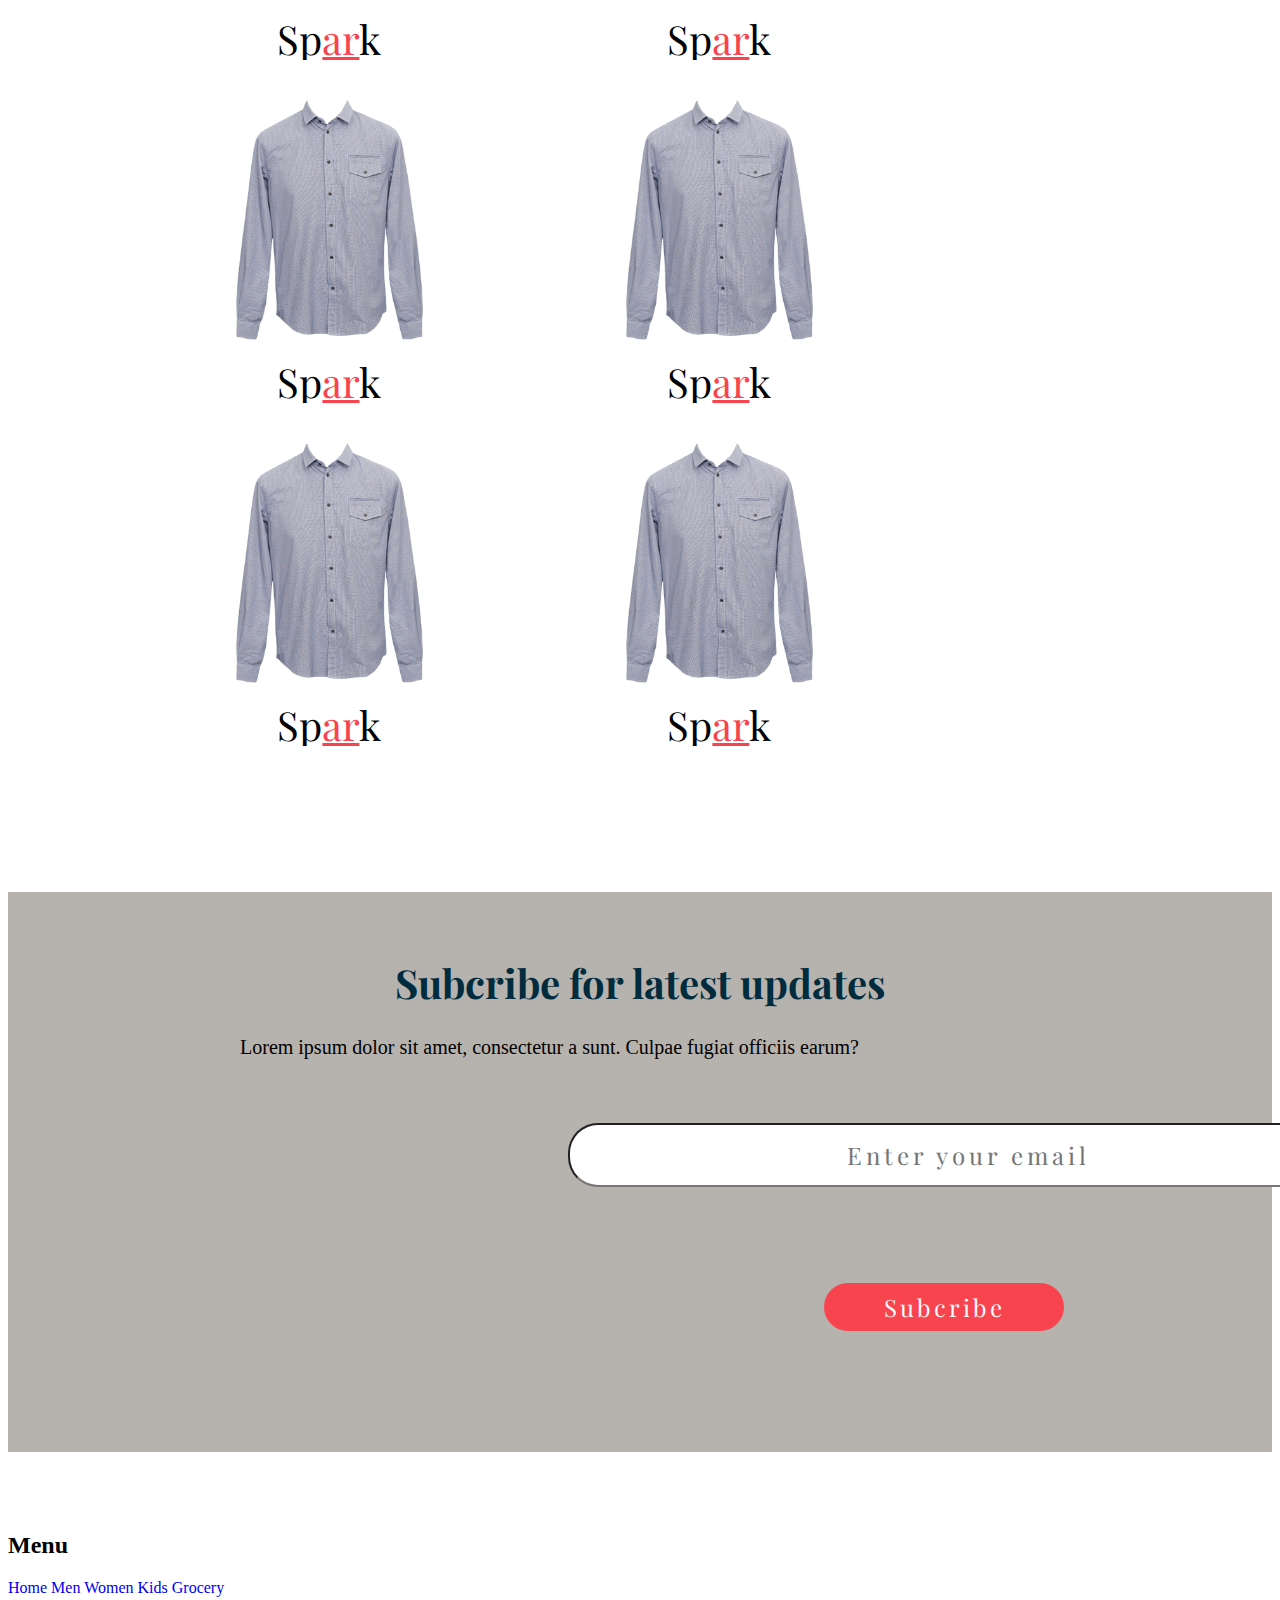
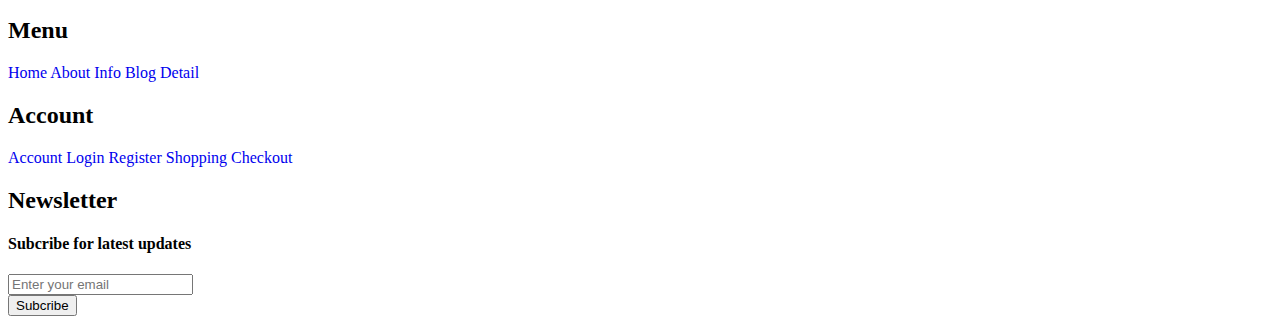
==== commit 1ee141d7: "Update index.html" ====
--- a/E-commerce/src/index.html
+++ b/E-commerce/src/index.html
@@ -8,6 +8,7 @@
     <link rel="stylesheet" href="./pages/components/submenu.css">
     <link rel="stylesheet" href="https://cdnjs.cloudflare.com/ajax/libs/font-awesome/5.15.4/css/all.min.css">
     <link rel="stylesheet" href="https://cdn.jsdelivr.net/npm/swiper@11/swiper-bundle.min.css"/>
+    <link rel="stylesheet" href="./styles/footer.css">
 
 
 </head>
@@ -21,6 +22,7 @@
                 <a id="Home" href="#">Home</a>
                     
                 <!---menu drop down for men-->
+
                 <div style="padding-left: 15px;" id="mynavbar" class="men"> Men
                     <div class="dp-content"> 
                         <a id=dropdown href="#">Top wear</a>
@@ -115,25 +117,25 @@
 
 <!------Body section starts from here ------->
 
-    <section class="explore">
-        <div class="bg-image">
-            <img src="./images/slider-bg.jpg" alt="">
-        </div>
-        <pre class="detail-swiper-slide box" style="margin-left: -10%;">
-            <h1 style=" color: #f7444e;margin-left: -15%;">
-                <span style="font-size: 4.5rem;margin-bottom: -20%;">
-                Sale 20% Off
-                </span>
-            </h1>
-            <h2 style="font-size: 4.5rem;margin-top:-25%; margin-left:-15%; color: #002c3e;">
-                On 
-                <pre style="margin-left: 50%;margin-top: -9%;margin-bottom: -10%;">Everything</pre>
-            </h2>
-             
-            <button class="exploremore" href="">
-            Shop Now
-            </button>
-            </pre>
+    <section class="offer">
+
+        <div class="offer-container">
+            <div class="image">
+                <img src="./images/slider-bg.jpg" alt="">
+            </div>
+            <div class="content">
+                <h1>Sale 50% *OFF </h1>
+            </div>
+            <div class="para">
+                <p>On <br>Everything</p>
+            </div>
+            <div class="button">
+                <button>
+                    <a href="#">Shop Now</a>
+                </button>
+            </div>
+        </div>
+
     </section>
 
 
@@ -591,15 +593,85 @@
        </form>
 
     </div>
-
 </section>
 
-
-
-
+    <!--------------Footer Section starts from here--------->
+
+
+    <footer class="footer">
+
+        <div class="footer-container">
+
+           
+
+            <div class="menu">
+
+                <h2>Menu</h2>
+                
+                <div class="content">
+
+                    <a href="#" style="transition: all ease;">Home</a>
+                    <a href="#">Men</a>
+                    <a href="#">Women</a>
+                    <a href="#">Kids</a>
+                    <a href="#">Grocery</a>
+                </div>
+
+            </div>
+            <div class="menu">
+
+                <h2>Menu</h2>
+                
+                <div class="content">
+
+                    <a href="#">Home</a>
+                    <a href="#">About</a>
+                    <a href="#">Info</a>
+                    <a href="#">Blog</a>
+                    <a href="#">Detail</a>
+                </div>
+
+            </div>
+
+
+            <div class="menu">
+
+                <h2>Account</h2>
+                
+                <div class="content">
+                
+                    <a href="#">Account</a>
+                    <a href="#">Login</a>
+                    <a href="#">Register</a>
+                    <a href="#">Shopping</a>
+                    <a href="#">Checkout</a>
+                
+                </div>
+
+            </div>
+
+            <div class="menu">
+
+                <h2>Newsletter</h2>
+                
+                <div class="content">
+                    
+                    <form action="">
+                        <h4>Subcribe for latest updates</h4>
+                        <input type="email" placeholder="Enter your email" class="box">
+                    </form>
+                    <form action="#">
+                        <input type="submit" value="Subcribe" class="btn">
+                    </form>
+                
+                </div>
+
+            </div>
+        </div>
+    </footer>
 
 <script src="https://cdn.jsdelivr.net/npm/swiper@11/swiper-bundle.min.js"></script>
 <script src="file:///home/bonagiri/web%20dev/E-commerce/src/main.js"></script>
 
 </body>
-</html>+</html>
